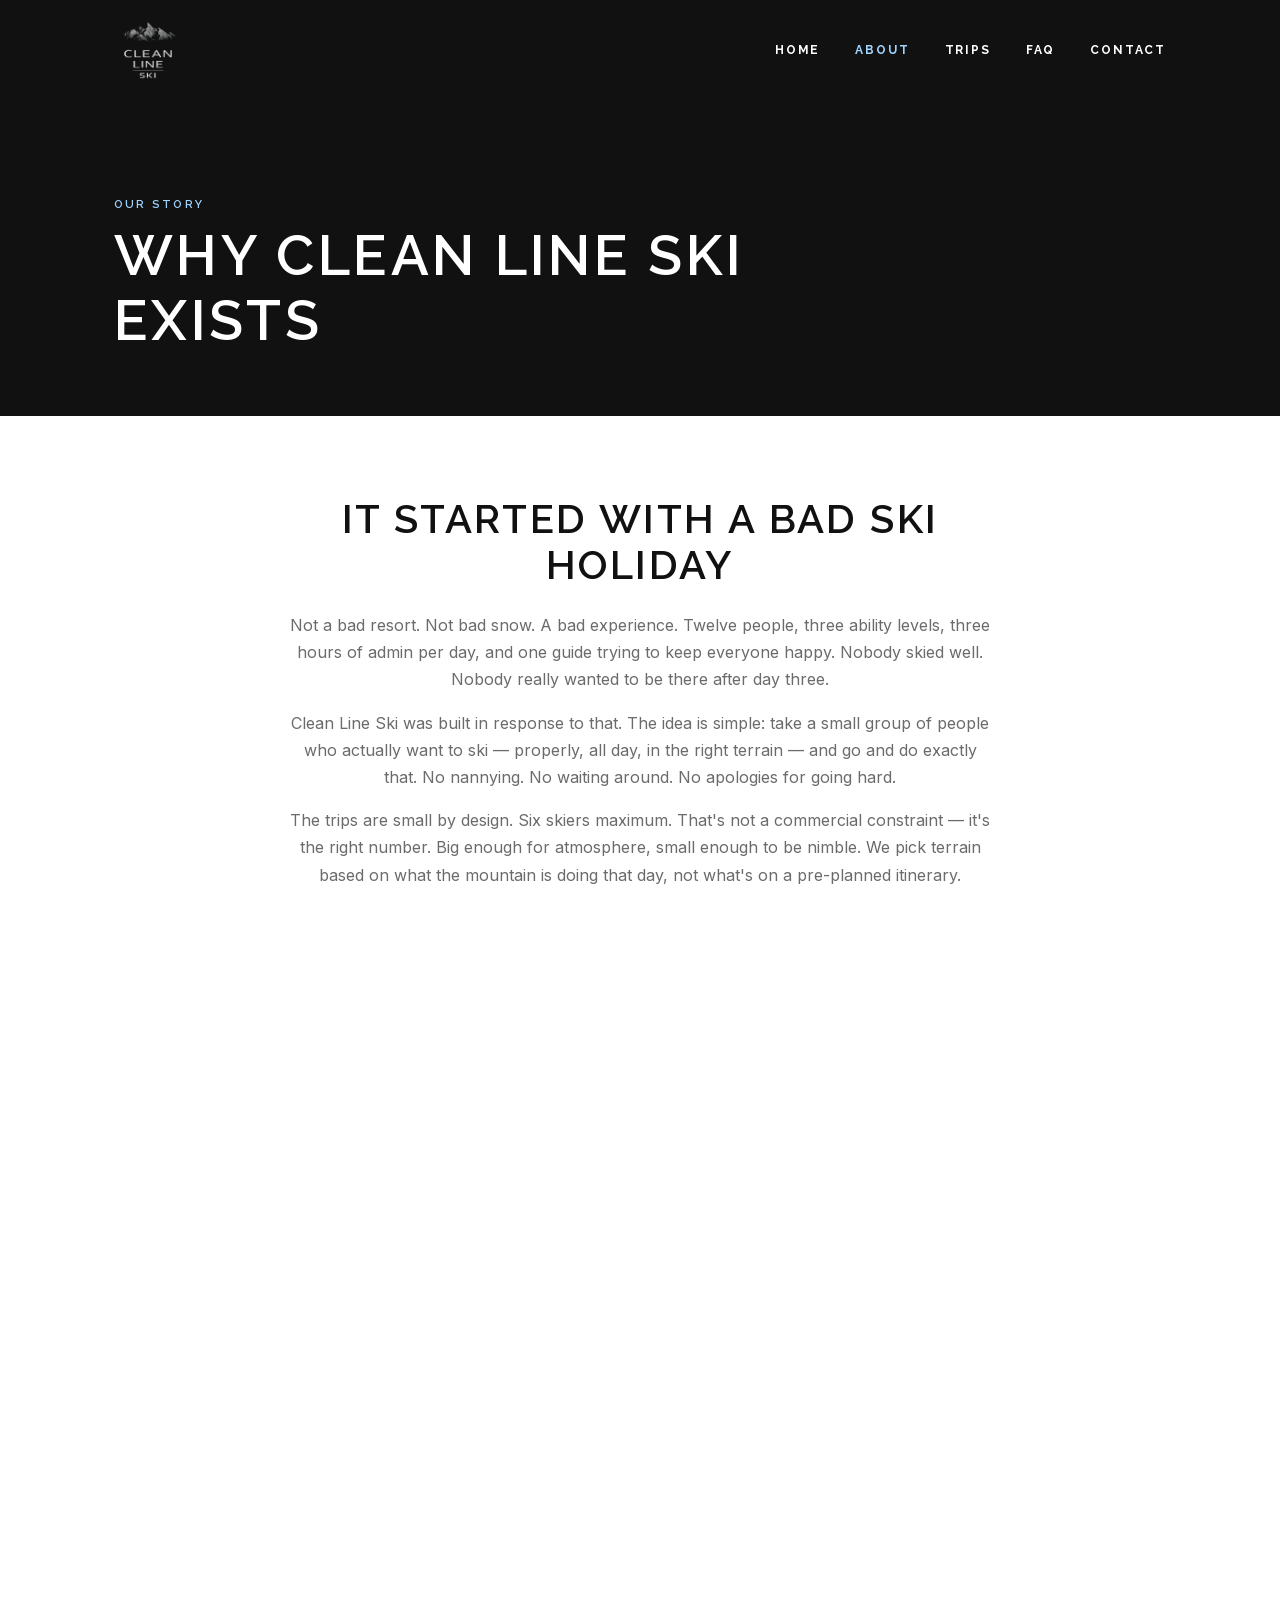
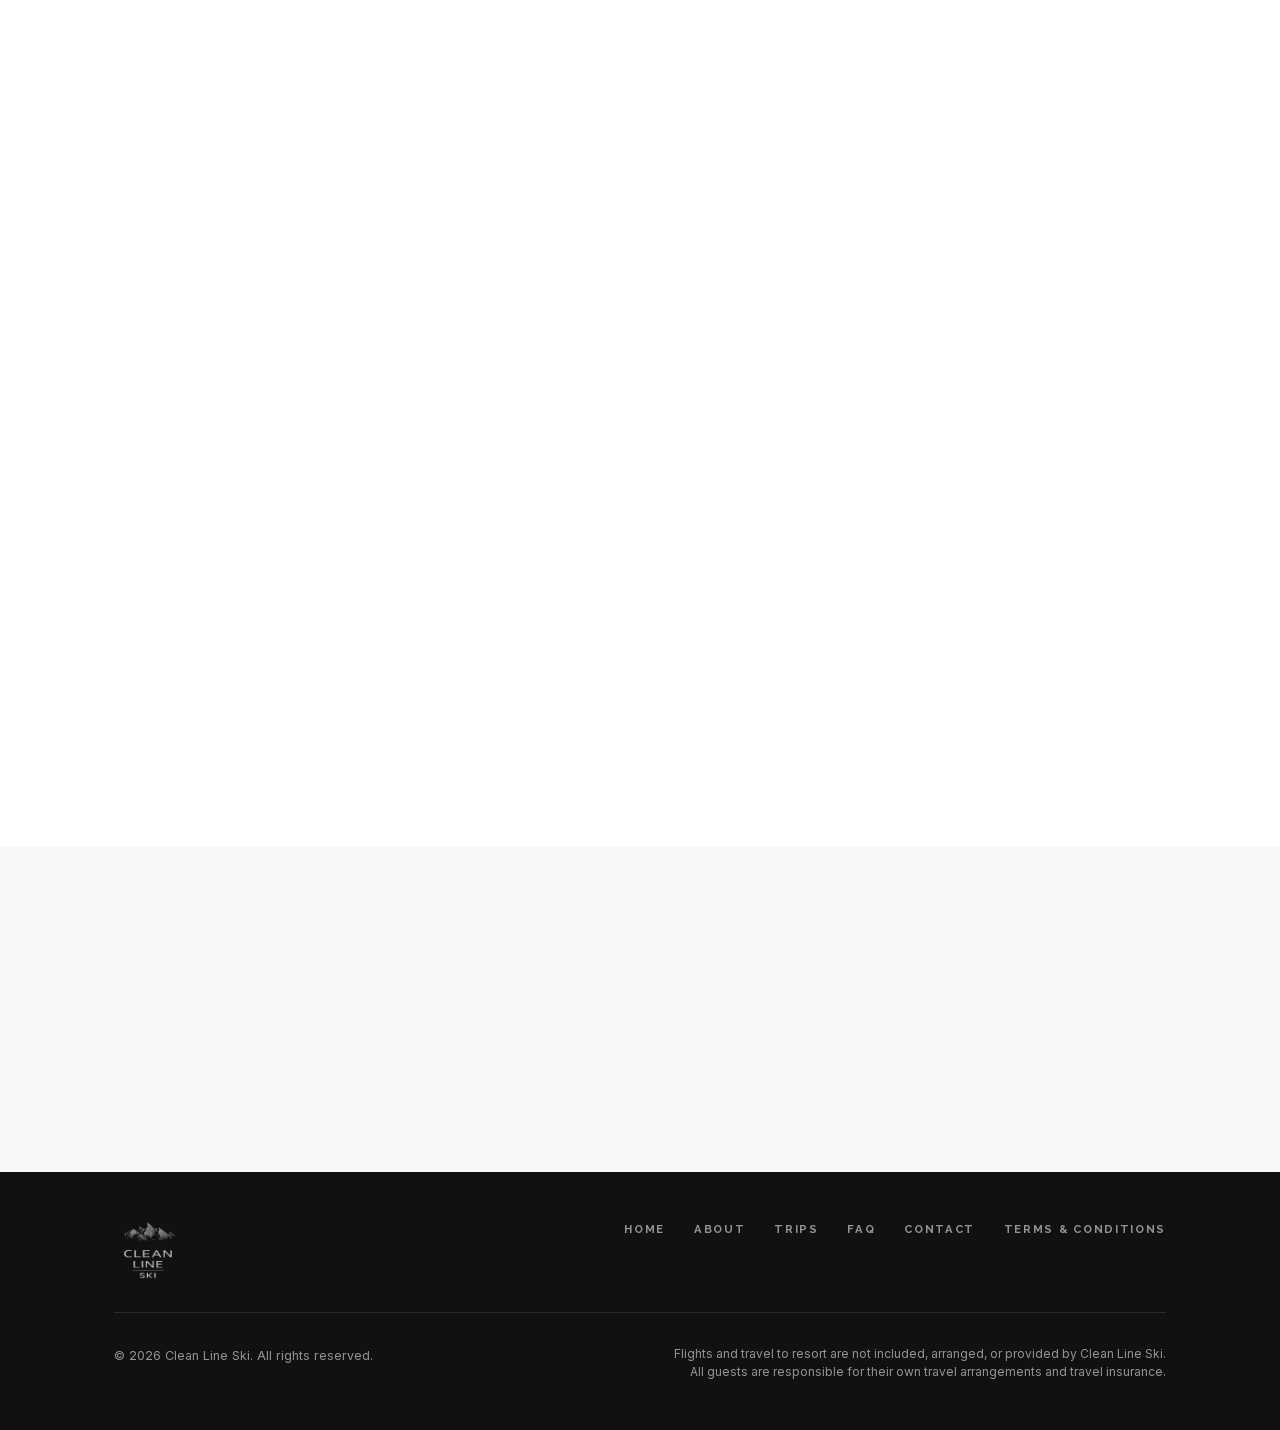
==== about/index.html @ f2117749 "sructural chanes" ====
<!DOCTYPE html>
<html lang="en">
<head>
  <meta charset="UTF-8" />
  <meta name="viewport" content="width=device-width, initial-scale=1.0" />
  <title>About — Clean Line Ski</title>
  <meta name="description" content="Why Clean Line Ski exists — the story, the ethos, and what we stand for. Small groups, serious skiing, no compromise." />
  <link rel="canonical" href="https://cleanlineski.co.uk/about.html" />

  <!-- OG / Twitter -->
  <meta property="og:type" content="website" />
  <meta property="og:title" content="About — Clean Line Ski" />
  <meta property="og:description" content="Why Clean Line Ski exists — the story, the ethos, and what we stand for." />
  <meta property="og:url" content="https://cleanlineski.co.uk/about.html" />
  <meta name="twitter:card" content="summary_large_image" />
  <meta name="twitter:title" content="About — Clean Line Ski" />
  <meta name="twitter:description" content="Small groups, serious skiing, no compromise." />

  <!-- Security -->
  <meta http-equiv="Content-Security-Policy" content="default-src 'self'; style-src 'self'; font-src 'self'; script-src 'self'; img-src 'self' data:; form-action https://formspree.io; connect-src https://formspree.io;" />
  <meta name="referrer" content="strict-origin-when-cross-origin" />

  <!-- Fonts -->
  <link rel="stylesheet" href="../css/fonts.css" />

  <link rel="icon" type="image/svg+xml" href="../favicon.svg" />
  <link rel="stylesheet" href="../css/style.css" />

  <!-- JSON-LD -->
  <script type="application/ld+json">
  {
    "@context": "https://schema.org",
    "@type": "AboutPage",
    "name": "About Clean Line Ski",
    "url": "https://cleanlineski.co.uk/about.html",
    "description": "The story and values behind Clean Line Ski — premium small-group ski trips."
  }
  </script>
</head>
<body>

  <a href="#main" class="skip-link">Skip to content</a>

  <!-- NAV -->
  <header class="site-header scrolled" role="banner">
    <div class="nav-inner">
      <a href="../" class="nav-logo" aria-label="Clean Line Ski home">
        <img src="../images/footer_logo.webp" alt="Clean Line Ski" class="logo-light" />
        <img src="../images/logo.webp" alt="Clean Line Ski" class="logo-dark" />
      </a>
      <nav class="nav-links" aria-label="Main navigation">
        <a href="../">Home</a>
        <a href="../about" class="active">About</a>
        <a href="../trips">Trips</a>
        <a href="../faq">FAQ</a>
        <a href="../contact">Contact</a>
      </nav>
      <button class="nav-toggle" aria-label="Open menu" aria-expanded="false" aria-controls="mobile-nav">
        <span></span><span></span><span></span>
      </button>
    </div>
  </header>

  <!-- MOBILE NAV -->
  <nav id="mobile-nav" class="nav-mobile" aria-label="Mobile navigation">
    <a href="../">Home</a>
    <a href="../about">About</a>
    <a href="../trips">Trips</a>
    <a href="../faq">FAQ</a>
    <a href="../contact">Contact</a>
  </nav>

  <main id="main">

    <!-- HERO -->
    <section class="hero hero--text-only" aria-label="Page header" style="padding-top: 5rem;">
      <div class="hero__content">
        <span class="label">Our Story</span>
        <h1>Why Clean Line Ski Exists</h1>
      </div>
    </section>

    <!-- THE STORY -->
    <section class="section">
      <div class="container">
        <div class="story-block fade-in">
          <h2>It Started With a Bad Ski Holiday</h2>
          <p>Not a bad resort. Not bad snow. A bad experience. Twelve people, three ability levels, three hours of admin per day, and one guide trying to keep everyone happy. Nobody skied well. Nobody really wanted to be there after day three.</p>
          <p>Clean Line Ski was built in response to that. The idea is simple: take a small group of people who actually want to ski — properly, all day, in the right terrain — and go and do exactly that. No nannying. No waiting around. No apologies for going hard.</p>
          <p>The trips are small by design. Six skiers maximum. That's not a commercial constraint — it's the right number. Big enough for atmosphere, small enough to be nimble. We pick terrain based on what the mountain is doing that day, not what's on a pre-planned itinerary.</p>
        </div>
      </div>
    </section>

    <!-- PERSONAL PRESENCE -->
    <section class="section" style="background: var(--surface);">
      <div class="container">
        <div class="presence fade-in">
          <div class="presence__img">
            <img src="../images/hero_image.webp" alt="Skiing in the Alps" loading="lazy" />
          </div>
          <div class="presence__text">
            <span class="label">Personal Presence</span>
            <h2>I'm On Every Trip</h2>
            <p>This isn't an operation where you buy a product and get handed off to someone else. I plan the trips, I book the accommodation, and I'm on the hill every single day with the group.</p>
            <p>If the snow conditions change overnight, we look at the options and come up with a sensible plan for the day — whether that means heading higher for better snow or staying lower if the weather or visibility is better there. If a skier is struggling, we'll manage fatigue — sometimes that simply means taking an extra stop to rest and refuel.</p>
            <p>The personal element isn't a marketing point — it's the whole model. You're not booking a package. You're joining a trip I'd want to do myself.</p>
            <p class="compliance-note">Clean Line Ski trips are organised group ski trips, not guided ski services, and all participants are responsible for their own skiing decisions on the mountain.</p>
          </div>
        </div>
      </div>
    </section>

    <!-- VALUES -->
    <section class="section">
      <div class="container">
        <div class="fade-in">
          <span class="label">What We Stand For</span>
          <h2>Our Values</h2>
        </div>
        <div class="values-list fade-in">
          <div class="values-list__item">
            <span class="values-list__label">Small Groups Only</span>
            <p class="values-list__desc">Six skiers maximum. No exceptions. The quality of skiing — the terrain choices, the pace, the experience — depends on keeping numbers tight. We don't compromise on this.</p>
          </div>
          <div class="values-list__item">
            <span class="values-list__label">Early Starts</span>
            <p class="values-list__desc">The best snow doesn't last. We're on first lifts, full stop. This isn't the trip for leisurely mornings and long lunches. The mountain rewards those who show up early — we show up early.</p>
          </div>
          <div class="values-list__item">
            <span class="values-list__label">Terrain Integrity</span>
            <p class="values-list__desc">We go where the skiing is good, not where it's easy to manage. That means reading the mountain properly — looking at aspect, elevation, recent snowfall — and making decisions that serve the skiing.</p>
          </div>
          <div class="values-list__item">
            <span class="values-list__label">Honest Matching</span>
            <p class="values-list__desc">We're upfront about ability requirements for each trip. We'd rather turn someone away at the enquiry stage than have them struggle on the hill. It's better for them, better for the group.</p>
          </div>
          <div class="values-list__item">
            <span class="values-list__label">No Bloat</span>
            <p class="values-list__desc">We don't include stuff to look good on a brochure. The price covers what it covers. We're transparent about what's included and what isn't — and we don't invent activities to pad the week out.</p>
          </div>
        </div>
      </div>
    </section>

    <!-- CTA -->
    <section class="cta-section">
      <div class="container fade-in">
        <span class="label">Join Us</span>
        <h2>Interested in Joining a Trip?</h2>
        <p>Tell us a bit about yourself and your skiing — we'll let you know whether we're a good fit.</p>
        <a href="../contact" class="btn btn--primary">Make an Enquiry</a>
      </div>
    </section>

  </main>

  <!-- FOOTER -->
  <footer class="site-footer" role="contentinfo">
    <div class="footer-inner">
      <div class="footer-top">
        <a href="../" class="footer-logo" aria-label="Clean Line Ski home">
          <img src="../images/footer_logo.webp" alt="Clean Line Ski" />
        </a>
        <nav class="footer-links" aria-label="Footer navigation">
          <a href="../">Home</a>
          <a href="../about">About</a>
          <a href="../trips">Trips</a>
          <a href="../faq">FAQ</a>
          <a href="../contact">Contact</a>
          <a href="../terms">Terms &amp; Conditions</a>
        </nav>
      </div>
      <div class="footer-bottom">
        <p class="footer-copyright">&copy; 2026 Clean Line Ski. All rights reserved.</p>
        <p class="footer-compliance">Flights and travel to resort are not included, arranged, or provided by Clean Line Ski. All guests are responsible for their own travel arrangements and travel insurance.</p>
      </div>
    </div>
  </footer>

  <script src="../js/main.js"></script>
</body>
</html>
---- css/fonts.css ----
/* Self-hosted fonts — eliminates Google Fonts render-blocking requests */

/* Inter — latin-ext */
@font-face {
  font-family: 'Inter';
  font-style: normal;
  font-weight: 300 500;
  font-display: swap;
  src: url('../fonts/inter-latin-ext.woff2') format('woff2');
  unicode-range: U+0100-02BA, U+02BD-02C5, U+02C7-02CC, U+02CE-02D7, U+02DD-02FF, U+0304, U+0308, U+0329, U+1D00-1DBF, U+1E00-1E9F, U+1EF2-1EFF, U+2020, U+20A0-20AB, U+20AD-20C0, U+2113, U+2C60-2C7F, U+A720-A7FF;
}
/* Inter — latin */
@font-face {
  font-family: 'Inter';
  font-style: normal;
  font-weight: 300 500;
  font-display: swap;
  src: url('../fonts/inter-latin.woff2') format('woff2');
  unicode-range: U+0000-00FF, U+0131, U+0152-0153, U+02BB-02BC, U+02C6, U+02DA, U+02DC, U+0304, U+0308, U+0329, U+2000-206F, U+20AC, U+2122, U+2191, U+2193, U+2212, U+2215, U+FEFF, U+FFFD;
}

/* Raleway — latin-ext */
@font-face {
  font-family: 'Raleway';
  font-style: normal;
  font-weight: 500 700;
  font-display: swap;
  src: url('../fonts/raleway-latin-ext.woff2') format('woff2');
  unicode-range: U+0100-02BA, U+02BD-02C5, U+02C7-02CC, U+02CE-02D7, U+02DD-02FF, U+0304, U+0308, U+0329, U+1D00-1DBF, U+1E00-1E9F, U+1EF2-1EFF, U+2020, U+20A0-20AB, U+20AD-20C0, U+2113, U+2C60-2C7F, U+A720-A7FF;
}
/* Raleway — latin */
@font-face {
  font-family: 'Raleway';
  font-style: normal;
  font-weight: 500 700;
  font-display: swap;
  src: url('../fonts/raleway-latin.woff2') format('woff2');
  unicode-range: U+0000-00FF, U+0131, U+0152-0153, U+02BB-02BC, U+02C6, U+02DA, U+02DC, U+0304, U+0308, U+0329, U+2000-206F, U+20AC, U+2122, U+2191, U+2193, U+2212, U+2215, U+FEFF, U+FFFD;
}
---- css/style.css ----
/* ============================================================
   CLEAN LINE SKI — style.css
   ============================================================ */

/* --- Reset & base ------------------------------------------ */
*, *::before, *::after { box-sizing: border-box; margin: 0; padding: 0; }

html { scroll-behavior: smooth; }

body {
  font-family: 'Inter', sans-serif;
  font-weight: 400;
  font-size: 16px;
  line-height: 1.7;
  color: var(--ink);
  background: var(--white);
}

img { display: block; max-width: 100%; height: auto; }
a { color: inherit; text-decoration: none; }
ul { list-style: none; }
button { cursor: pointer; font-family: inherit; }

/* --- Design tokens ----------------------------------------- */
:root {
  --ink:        #111111;
  --blue:       #1666A8;
  --blue-dark:  #0D4F85;
  --blue-light: #9fd4ff;
  --blue-soft:  #E8F3FB;
  --white:      #FFFFFF;
  --surface:    #F8F8F8;
  --mid:        #6B6B6B;
  --border:     #E0E0DC;
  --max-w:      1100px;
}

/* --- Typography -------------------------------------------- */
h1, h2, h3, h4, h5 {
  font-family: 'Raleway', sans-serif;
  font-weight: 600;
  text-transform: uppercase;
  letter-spacing: 0.06em;
  line-height: 1.15;
}

h1 { font-size: clamp(2rem, 5vw, 3.5rem); }
h2 { font-size: clamp(1.5rem, 3.5vw, 2.5rem); }
h3 { font-size: clamp(1.1rem, 2vw, 1.5rem); }
h4 { font-size: 1rem; letter-spacing: 0.1em; }

p { margin-bottom: 1rem; }
p:last-child { margin-bottom: 0; }

.subHeading {
color: #FFFFFF;
}

.label {
  font-family: 'Raleway', sans-serif;
  font-weight: 600;
  font-size: 0.7rem;
  letter-spacing: 0.2em;
  text-transform: uppercase;
  color: var(--blue);
  display: block;
  margin-bottom: 0.6rem;
}

/* --- Layout helpers ---------------------------------------- */
.container {
  max-width: var(--max-w);
  margin-inline: auto;
  padding-inline: 1.5rem;
}

.section { padding-block: 5rem; }
.section--sm { padding-block: 3rem; }

.text-center { text-align: center; }
.text-mid { color: var(--mid); }

/* --- Buttons ----------------------------------------------- */
.btn {
  display: inline-block;
  padding: 0.75rem 2rem;
  font-family: 'Raleway', sans-serif;
  font-weight: 700;
  font-size: 0.8rem;
  letter-spacing: 0.12em;
  text-transform: uppercase;
  border-radius: 2px;
  transition: background 0.2s, color 0.2s, border-color 0.2s;
}

.btn--primary {
  background: var(--blue);
  color: var(--white);
  border: 2px solid var(--blue);
}
.btn--primary:hover {
  background: var(--blue-dark);
  border-color: var(--blue-dark);
}

.btn--outline {
  background: transparent;
  color: var(--blue);
  border: 2px solid var(--blue);
}
.btn--outline:hover {
  background: var(--blue);
  color: var(--white);
}

.btn--outline-white {
  background: transparent;
  color: var(--white);
  border: 2px solid var(--white);
}
.btn--outline-white:hover {
  background: var(--white);
  color: var(--ink);
}

/* --- Skip link --------------------------------------------- */
.skip-link {
  position: absolute;
  top: -100%;
  left: 1rem;
  background: var(--blue);
  color: var(--white);
  padding: 0.5rem 1rem;
  z-index: 1000;
  font-size: 0.875rem;
}
.skip-link:focus { top: 0.5rem; }

/* ============================================================
   NAV
   ============================================================ */
.site-header {
  position: fixed;
  top: 0; left: 0; right: 0;
  z-index: 900;
  padding: 1.25rem 0;
  transition: background 0.3s, box-shadow 0.3s, padding 0.3s;
}

.site-header.scrolled {
  background: var(--white);
  box-shadow: 0 1px 6px rgba(0,0,0,0.08);
  padding: 0.9rem 0;
}

.nav-inner {
  max-width: var(--max-w);
  margin-inline: auto;
  padding-inline: 1.5rem;
  display: flex;
  align-items: center;
  justify-content: space-between;
}

.nav-logo img { height: 60px; width: auto; }

/* Logo swap: light logo on dark hero, dark logo on white scrolled nav */
.nav-logo .logo-light { display: block; }
.nav-logo .logo-dark  { display: none; }
.site-header.scrolled .nav-logo .logo-light { display: none; }
.site-header.scrolled .nav-logo .logo-dark  { display: block; }

.nav-links {
  display: flex;
  gap: 2.2rem;
  align-items: center;
}

.nav-links a {
  font-family: 'Raleway', sans-serif;
  font-weight: 700;
  font-size: 0.75rem;
  letter-spacing: 0.15em;
  text-transform: uppercase;
  color: var(--white);
  transition: color 0.2s;
}

.site-header.scrolled .nav-links a { color: var(--ink); }
.nav-links a:hover, .site-header.scrolled .nav-links a:hover { color: var(--blue); }
.nav-links a.active { color: var(--blue); }

/* On transparent nav (dark hero behind) — use light blue for hover/active */
.site-header:not(.scrolled) .nav-links a:hover,
.site-header:not(.scrolled) .nav-links a.active { color: var(--blue-light); }

/* Hamburger */
.nav-toggle {
  display: none;
  flex-direction: column;
  gap: 5px;
  background: none;
  border: none;
  padding: 4px;
  cursor: pointer;
}
.nav-toggle span {
  display: block;
  width: 24px;
  height: 2px;
  background: var(--white);
  transition: background 0.3s, transform 0.3s, opacity 0.3s;
  border-radius: 2px;
}
.site-header.scrolled .nav-toggle span { background: var(--ink); }

.nav-toggle.open span:nth-child(1) { transform: translateY(7px) rotate(45deg); }
.nav-toggle.open span:nth-child(2) { opacity: 0; }
.nav-toggle.open span:nth-child(3) { transform: translateY(-7px) rotate(-45deg); }

/* Mobile nav */
.nav-mobile {
  display: none;
  position: fixed;
  inset: 0;
  background: var(--ink);
  z-index: 800;
  flex-direction: column;
  align-items: center;
  justify-content: center;
  gap: 2.5rem;
}
.nav-mobile.open { display: flex; }
.nav-mobile a {
  font-family: 'Raleway', sans-serif;
  font-weight: 700;
  font-size: 1.6rem;
  letter-spacing: 0.1em;
  text-transform: uppercase;
  color: var(--white);
  transition: color 0.2s;
}
.nav-mobile a:hover { color: var(--blue-light); }

/* ============================================================
   HERO
   ============================================================ */
.hero {
  position: relative;
  min-height: 100svh;
  display: flex;
  align-items: center;
  overflow: hidden;
}

.hero--text-only {
  min-height: 26rem;
  background: var(--ink);
  display: flex;
  align-items: flex-end;
  padding-bottom: 4rem;
}

.hero__bg {
  position: absolute;
  inset: 0;
  background-image: url('../images/hero_image.webp');
  background-size: cover;
  background-position: center;
  z-index: 0;
}
@media (max-width: 768px) {
  .hero__bg { background-image: url('../images/hero_mobile.webp'); }
}
.hero__bg::after {
  content: '';
  position: absolute;
  inset: 0;
  background: linear-gradient(to bottom, rgba(0,0,0,0.45) 0%, rgba(0,0,0,0.55) 100%);
}

.hero__content {
  position: relative;
  z-index: 1;
  max-width: var(--max-w);
  margin-inline: auto;
  padding-inline: 1.5rem;
  width: 100%;
}

.hero--text-only .hero__content { max-width: var(--max-w); }

.hero h1 { color: var(--white); max-width: 820px; }
.hero p { color: rgba(255,255,255,0.85); max-width: 560px; margin-top: 1.2rem; font-size: 1.1rem; }
.hero__tagline { white-space: nowrap; max-width: none; }
.hero .hero-cta { margin-top: 2rem; display: flex; gap: 1rem; flex-wrap: wrap; }

/* Labels on dark hero backgrounds use light blue */
.hero .label { color: var(--blue-light); }

/* ============================================================
   HOME — SECTIONS
   ============================================================ */

/* Why CLS */
.why-cls {
  display: grid;
  grid-template-columns: 1fr 1fr;
  gap: 4rem;
  align-items: center;
}
.why-cls__img { border-radius: 2px; overflow: hidden; }
.why-cls__img img { width: 100%; height: 420px; object-fit: cover; }
.why-cls__text { order: -1; }
.why-cls__text h2 { margin-bottom: 1.2rem; }
.why-cls__text p { color: var(--mid); }
.why-cls__text .btn { margin-top: 1.5rem; }

/* Trip cards */
.trip-cards {
  display: grid;
  grid-template-columns: repeat(3, 1fr);
  gap: 1.5rem;
  margin-top: 2.5rem;
}

.trip-card {
  background: var(--surface);
  border: 1px solid var(--border);
  border-radius: 2px;
  padding: 2rem;
  transition: box-shadow 0.2s, transform 0.2s;
}
.trip-card:hover { box-shadow: 0 6px 24px rgba(0,0,0,0.08); transform: translateY(-2px); }
.trip-card__resort { font-family: 'Raleway', sans-serif; font-weight: 700; font-size: 1.15rem; text-transform: uppercase; letter-spacing: 0.08em; margin-bottom: 0.3rem; }
.trip-card__dates { font-size: 0.85rem; color: var(--mid); margin-bottom: 0.75rem; }
.trip-card__detail { font-size: 0.85rem; color: var(--mid); margin-bottom: 0.3rem; }
.trip-card__price { font-family: 'Raleway', sans-serif; font-weight: 700; font-size: 1.3rem; color: var(--blue); margin-top: 1rem; margin-bottom: 1.2rem; }
.trip-card .btn { width: 100%; text-align: center; }

/* Section header */
.section-header { margin-bottom: 3rem; }
.section-header h2 { margin-bottom: 0.6rem; }
.section-header p { color: var(--mid); max-width: 560px; }

/* Manifesto */
.manifesto {
  background: var(--ink);
  padding-block: 5rem;
}
.manifesto__inner {
  max-width: 800px;
  margin-inline: auto;
  padding-inline: 1.5rem;
  text-align: center;
}
.manifesto__quote {
  font-family: 'Raleway', sans-serif;
  font-weight: 700;
  font-size: clamp(1.4rem, 3vw, 2.1rem);
  letter-spacing: 0.04em;
  text-transform: uppercase;
  color: var(--white);
  line-height: 1.3;
}
.manifesto__attr { color: rgba(255,255,255,0.45); font-size: 0.8rem; letter-spacing: 0.15em; text-transform: uppercase; margin-top: 1.5rem; }

/* Who it's for */
.who-list {
  max-width: 680px;
  display: flex;
  flex-direction: column;
  gap: 0.8rem;
  margin-top: 1.8rem;
  margin-bottom: 2rem;
}
.who-list li {
  display: flex;
  align-items: flex-start;
  gap: 0.8rem;
  font-size: 1rem;
  color: var(--mid);
}
.who-list li::before {
  content: '→';
  color: var(--blue);
  font-weight: 700;
  flex-shrink: 0;
  margin-top: 0.1rem;
}

/* ============================================================
   ABOUT
   ============================================================ */
.story-block {
  max-width: 700px;
  margin-inline: auto;
  text-align: center;
  color: var(--mid);
}
.story-block h2 { margin-bottom: 1.5rem; color: var(--ink); }

.presence {
  display: grid;
  grid-template-columns: 1fr 1fr;
  gap: 4rem;
  align-items: center;
}
.presence__img { border-radius: 2px; overflow: hidden; }
.presence__img img { width: 100%; height: 400px; object-fit: cover; }
.presence__text h2 { margin-bottom: 1rem; }
.presence__text p { color: var(--mid); }

/* Values */
.values-list {
  margin-top: 2.5rem;
  border-top: 1px solid var(--border);
}
.values-list__item {
  display: grid;
  grid-template-columns: 220px 1fr;
  gap: 2rem;
  padding: 1.6rem 0;
  border-bottom: 1px solid var(--border);
  align-items: start;
}
.values-list__label {
  font-family: 'Raleway', sans-serif;
  font-weight: 700;
  font-size: 0.85rem;
  letter-spacing: 0.12em;
  text-transform: uppercase;
  color: var(--blue);
  padding-top: 0.1rem;
}
.values-list__desc { color: var(--mid); }

/* CTA section */
.cta-section {
  background: var(--surface);
  text-align: center;
  padding-block: 4rem;
}
.cta-section h2 { margin-bottom: 0.8rem; }
.cta-section p { color: var(--mid); margin-bottom: 2rem; }

/* ============================================================
   TRIPS
   ============================================================ */
.trip-block {
  background: var(--white);
  border: 1px solid var(--border);
  border-radius: 2px;
  overflow: hidden;
  margin-bottom: 2rem;
}
.trip-block + .trip-block { margin-top: 0; }

.trip-block__header {
  background: var(--ink);
  color: var(--white);
  padding: 1.8rem 2rem;
  display: flex;
  justify-content: space-between;
  align-items: flex-start;
  flex-wrap: wrap;
  gap: 0.5rem;
}
.trip-block__title { font-family: 'Raleway', sans-serif; font-weight: 700; font-size: 1.6rem; text-transform: uppercase; letter-spacing: 0.08em; }
.trip-block__dates { font-size: 0.85rem; color: rgba(255,255,255,0.6); text-transform: uppercase; letter-spacing: 0.1em; margin-top: 0.2rem; }
.trip-block__price { font-family: 'Raleway', sans-serif; font-weight: 700; font-size: 1.8rem; color: var(--white); text-align: right; }
.trip-block__price-label { font-size: 0.7rem; letter-spacing: 0.12em; text-transform: uppercase; color: rgba(255,255,255,0.5); display: block; text-align: right; }

.trip-block__body { padding: 2rem; }

.trip-meta {
  display: flex;
  flex-wrap: wrap;
  gap: 0.6rem 2rem;
  margin-bottom: 1.5rem;
  padding-bottom: 1.5rem;
  border-bottom: 1px solid var(--border);
}
.trip-meta__item { font-size: 0.85rem; }
.trip-meta__item strong { font-weight: 600; display: block; text-transform: uppercase; font-size: 0.7rem; letter-spacing: 0.12em; color: var(--mid); }

.trip-block__desc { color: var(--mid); margin-bottom: 1.5rem; }

.trip-availability {
  display: inline-block;
  font-size: 0.75rem;
  font-weight: 600;
  text-transform: uppercase;
  letter-spacing: 0.1em;
  padding: 0.3rem 0.8rem;
  border-radius: 2px;
  margin-bottom: 1.2rem;
}
.trip-availability--open { background: #E6F4EA; color: #2E7D32; }
.trip-availability--limited { background: #FFF3E0; color: #E65100; }

.trip-block__actions { display: flex; gap: 1rem; flex-wrap: wrap; align-items: center; }

/* Compliance block */
.compliance-block {
  background: var(--blue-soft);
  border: 1px solid #C5DFF0;
  border-radius: 2px;
  padding: 1.5rem 2rem;
  margin-top: 3rem;
}
.compliance-block h3 { font-size: 0.8rem; letter-spacing: 0.15em; margin-bottom: 0.6rem; color: var(--ink); }
.compliance-block p { font-size: 0.85rem; color: var(--mid); }

/* ============================================================
   FAQ
   ============================================================ */
.faq-list { max-width: 780px; margin-inline: auto; margin-top: 1rem; }

.faq-item { border-bottom: 1px solid var(--border); }
.faq-item:first-child { border-top: 1px solid var(--border); }

.faq-question {
  width: 100%;
  display: flex;
  justify-content: space-between;
  align-items: center;
  gap: 1rem;
  background: none;
  border: none;
  padding: 1.3rem 0;
  text-align: left;
  font-family: 'Raleway', sans-serif;
  font-weight: 700;
  font-size: 0.95rem;
  letter-spacing: 0.05em;
  text-transform: uppercase;
  color: var(--ink);
  transition: color 0.2s;
}
.faq-question:hover { color: var(--blue); }
.faq-question[aria-expanded="true"] { color: var(--blue); }

.faq-icon {
  flex-shrink: 0;
  width: 20px;
  height: 20px;
  border: 2px solid currentColor;
  border-radius: 50%;
  display: flex;
  align-items: center;
  justify-content: center;
  font-size: 1rem;
  line-height: 1;
  transition: transform 0.3s;
}
.faq-question[aria-expanded="true"] .faq-icon { transform: rotate(45deg); }

.faq-answer {
  display: none;
  padding-bottom: 1.3rem;
  color: var(--mid);
  font-size: 0.95rem;
}
.faq-answer.open { display: block; }
.faq-answer ul {
  list-style: none;
  padding: 0;
  margin: 0.3rem 0 0;
}
.faq-answer ul li {
  padding: 0.25rem 0 0.25rem 1.6rem;
  position: relative;
}
.faq-list--included li::before {
  content: '✓';
  position: absolute;
  left: 0;
  color: #3a9e5f;
  font-weight: 700;
}
.faq-list--excluded li::before {
  content: '✕';
  position: absolute;
  left: 0;
  color: #c0392b;
  font-weight: 700;
}
.faq-answer p + ul { margin-top: 0.3rem; }
.faq-answer ul + p { margin-top: 1.2rem; }

/* ============================================================
   CONTACT
   ============================================================ */
.contact-grid {
  display: grid;
  grid-template-columns: 1fr 1fr;
  gap: 5rem;
  align-items: start;
}

.contact-info h2 { margin-bottom: 1rem; }
.contact-info p { color: var(--mid); }
.contact-info .contact-email { display: block; margin-top: 1.5rem; font-family: 'Raleway', sans-serif; font-weight: 700; font-size: 1rem; color: var(--blue); letter-spacing: 0.05em; }
.contact-info .contact-email:hover { color: var(--blue-dark); text-decoration: underline; }

.form-group { margin-bottom: 1.2rem; }
.form-group label {
  display: block;
  font-family: 'Raleway', sans-serif;
  font-weight: 700;
  font-size: 0.7rem;
  letter-spacing: 0.15em;
  text-transform: uppercase;
  margin-bottom: 0.4rem;
  color: var(--ink);
}
.form-group input,
.form-group select,
.form-group textarea {
  width: 100%;
  padding: 0.75rem 1rem;
  border: 1px solid var(--border);
  border-radius: 2px;
  font-family: 'Inter', sans-serif;
  font-size: 0.9rem;
  color: var(--ink);
  background: var(--white);
  transition: border-color 0.2s;
  -webkit-appearance: none;
  appearance: none;
}
.form-group select {
  background-image: url("data:image/svg+xml,%3Csvg xmlns='http://www.w3.org/2000/svg' width='12' height='8' viewBox='0 0 12 8'%3E%3Cpath d='M1 1l5 5 5-5' stroke='%236B6B6B' stroke-width='1.5' fill='none' stroke-linecap='round'/%3E%3C/svg%3E");
  background-repeat: no-repeat;
  background-position: right 1rem center;
  padding-right: 2.5rem;
  cursor: pointer;
}
.form-group input:focus,
.form-group select:focus,
.form-group textarea:focus {
  outline: none;
  border-color: var(--blue);
  box-shadow: 0 0 0 3px rgba(22,102,168,0.1);
}
.form-group textarea { resize: vertical; min-height: 120px; }
.form-note { font-size: 0.78rem; color: var(--mid); margin-top: 0.3rem; }

.form-submit { margin-top: 0.5rem; }
.form-submit .btn { width: 100%; text-align: center; }

.form-msg {
  display: none;
  margin-top: 1rem;
  padding: 1rem;
  border-radius: 2px;
  font-size: 0.9rem;
  text-align: center;
}
.form-msg.success { background: #E6F4EA; color: #2E7D32; display: block; }
.form-msg.error { background: #FDE8E8; color: #C0392B; display: block; }

.compliance-text { font-size: 0.78rem; color: var(--mid); margin-top: 1rem; line-height: 1.5; }
.compliance-note { font-size: 0.82rem; color: var(--mid); margin-top: 1.2rem; line-height: 1.6; }

/* ============================================================
   TERMS
   ============================================================ */
.terms-body {
  max-width: 780px;
  margin-inline: auto;
}
.terms-section { margin-bottom: 3rem; }
.terms-section h2 { font-size: 1rem; letter-spacing: 0.15em; margin-bottom: 1rem; border-bottom: 2px solid var(--blue); padding-bottom: 0.5rem; display: inline-block; }
.terms-section p, .terms-section li { color: var(--mid); margin-bottom: 0.6rem; font-size: 0.95rem; }
.terms-section ul { margin-left: 1.2rem; list-style: disc; }
.terms-section ul li { margin-bottom: 0.4rem; }

/* ============================================================
   FOOTER
   ============================================================ */
.site-footer {
  background: var(--ink);
  color: rgba(255,255,255,0.55);
  padding-block: 3rem;
}
.footer-inner {
  max-width: var(--max-w);
  margin-inline: auto;
  padding-inline: 1.5rem;
}
.footer-top {
  display: flex;
  justify-content: space-between;
  align-items: flex-start;
  gap: 2rem;
  flex-wrap: wrap;
  margin-bottom: 2rem;
  padding-bottom: 2rem;
  border-bottom: 1px solid rgba(255,255,255,0.1);
}
.footer-logo img { height: 60px; width: auto; opacity: 0.9; }
.footer-links { display: flex; flex-wrap: wrap; gap: 0.5rem 1.8rem; }
.footer-links a {
  font-family: 'Raleway', sans-serif;
  font-weight: 700;
  font-size: 0.7rem;
  letter-spacing: 0.15em;
  text-transform: uppercase;
  color: rgba(255,255,255,0.55);
  transition: color 0.2s;
}
.footer-links a:hover { color: var(--white); }
.footer-bottom {
  display: flex;
  justify-content: space-between;
  align-items: center;
  flex-wrap: wrap;
  gap: 1rem;
}
.footer-copyright { font-size: 0.78rem; }
.footer-compliance { font-size: 0.75rem; max-width: 500px; text-align: right; line-height: 1.5; }

/* ============================================================
   FADE-IN ANIMATION
   ============================================================ */
.fade-in {
  opacity: 0;
  transform: translateY(20px);
  transition: opacity 0.6s ease, transform 0.6s ease;
}
.fade-in.visible {
  opacity: 1;
  transform: translateY(0);
}

/* ============================================================
   RESPONSIVE
   ============================================================ */
@media (max-width: 900px) {
  .why-cls { grid-template-columns: 1fr; gap: 2rem; }
  .why-cls__text { order: 0; }
  .why-cls__img img { height: 300px; }

  .trip-cards { grid-template-columns: 1fr 1fr; }

  .presence { grid-template-columns: 1fr; gap: 2rem; }
  .presence__img img { height: 300px; }

  .values-list__item { grid-template-columns: 1fr; gap: 0.4rem; }

  .contact-grid { grid-template-columns: 1fr; gap: 3rem; }
}

@media (max-width: 768px) {
  .nav-links { display: none; }
  .nav-toggle { display: flex; }

  .section { padding-block: 3.5rem; }

  .trip-cards { grid-template-columns: 1fr; }
  .trip-block__header { flex-direction: column; }
  .trip-block__price { text-align: left; }
  .trip-block__price-label { text-align: left; }

  .footer-top { flex-direction: column; }
  .footer-bottom { flex-direction: column; text-align: center; }
  .footer-compliance { text-align: center; max-width: 100%; }
}

@media (max-width: 480px) {
  h1 { font-size: 1.8rem; }
  h2 { font-size: 1.35rem; }

  .btn { padding: 0.65rem 1.5rem; }

  .hero--text-only { min-height: 20rem; padding-bottom: 2.5rem; }

  .manifesto__quote { font-size: 1.2rem; }
}
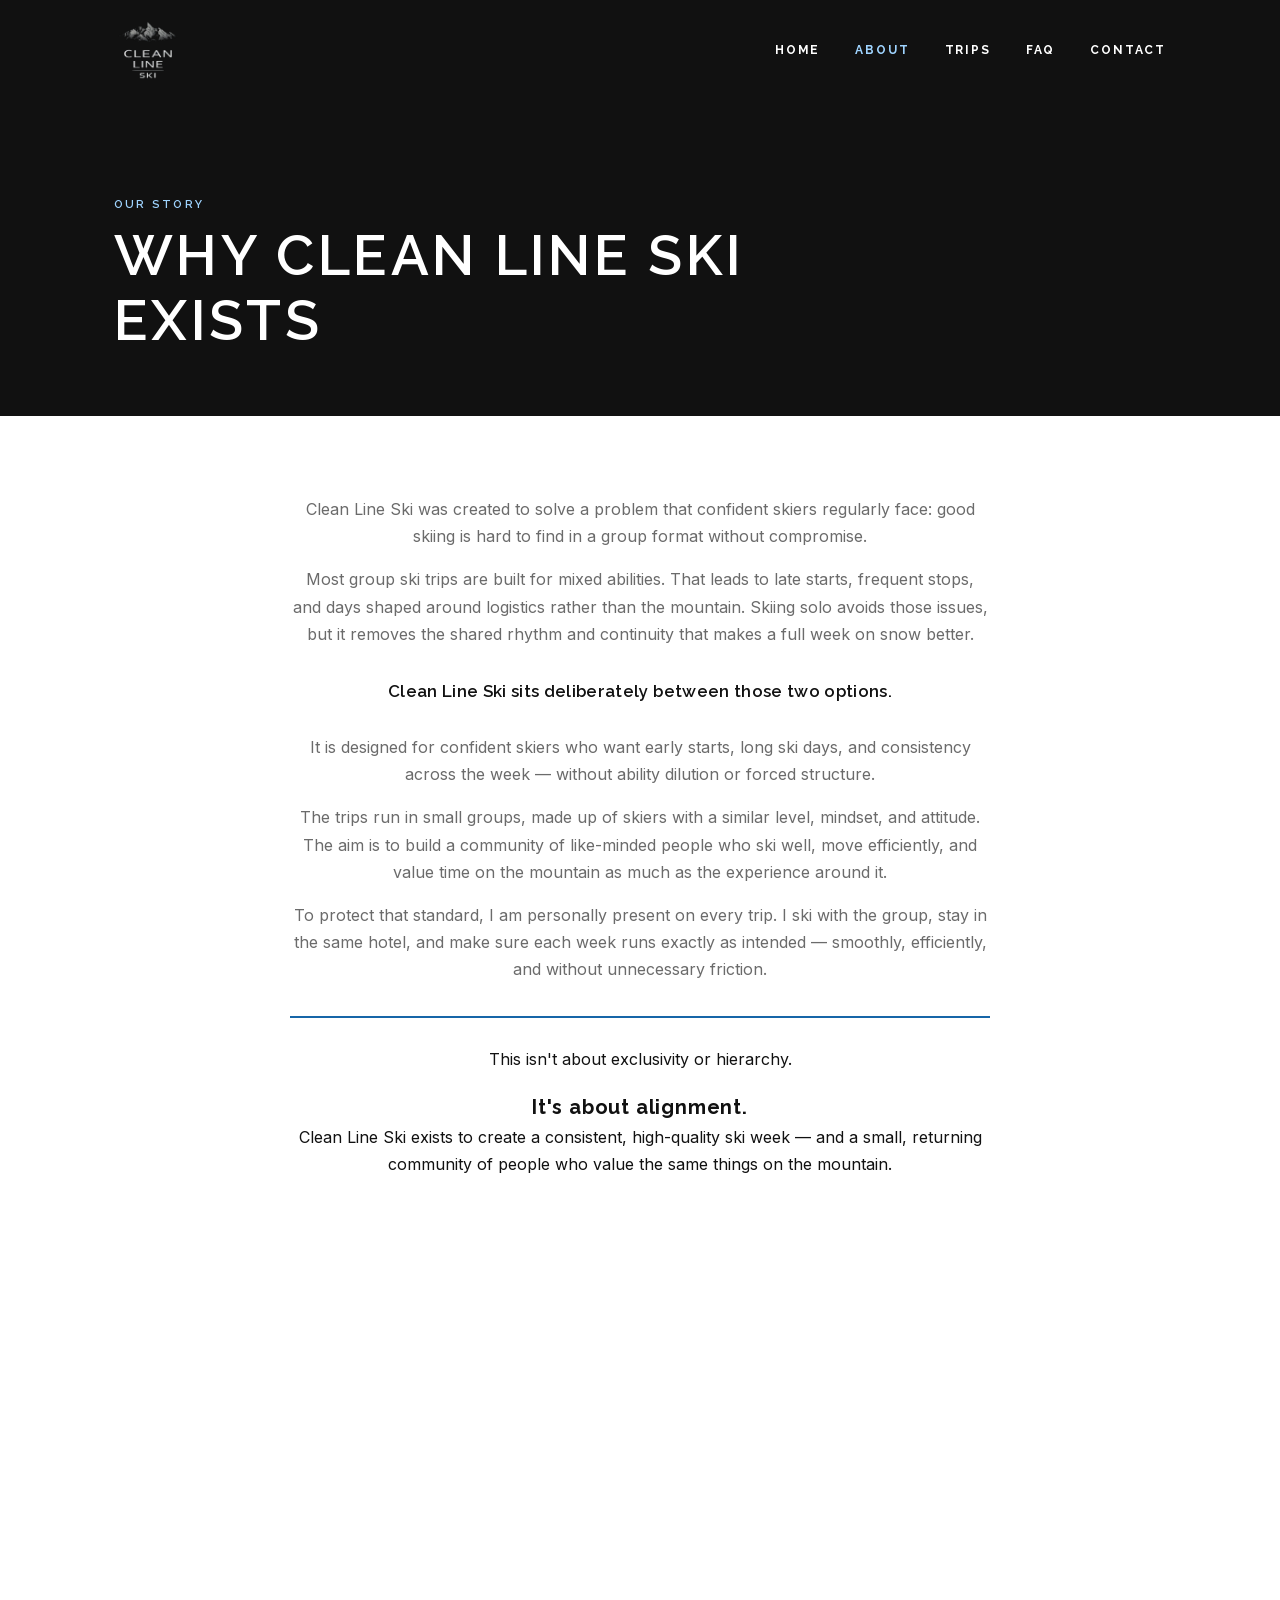
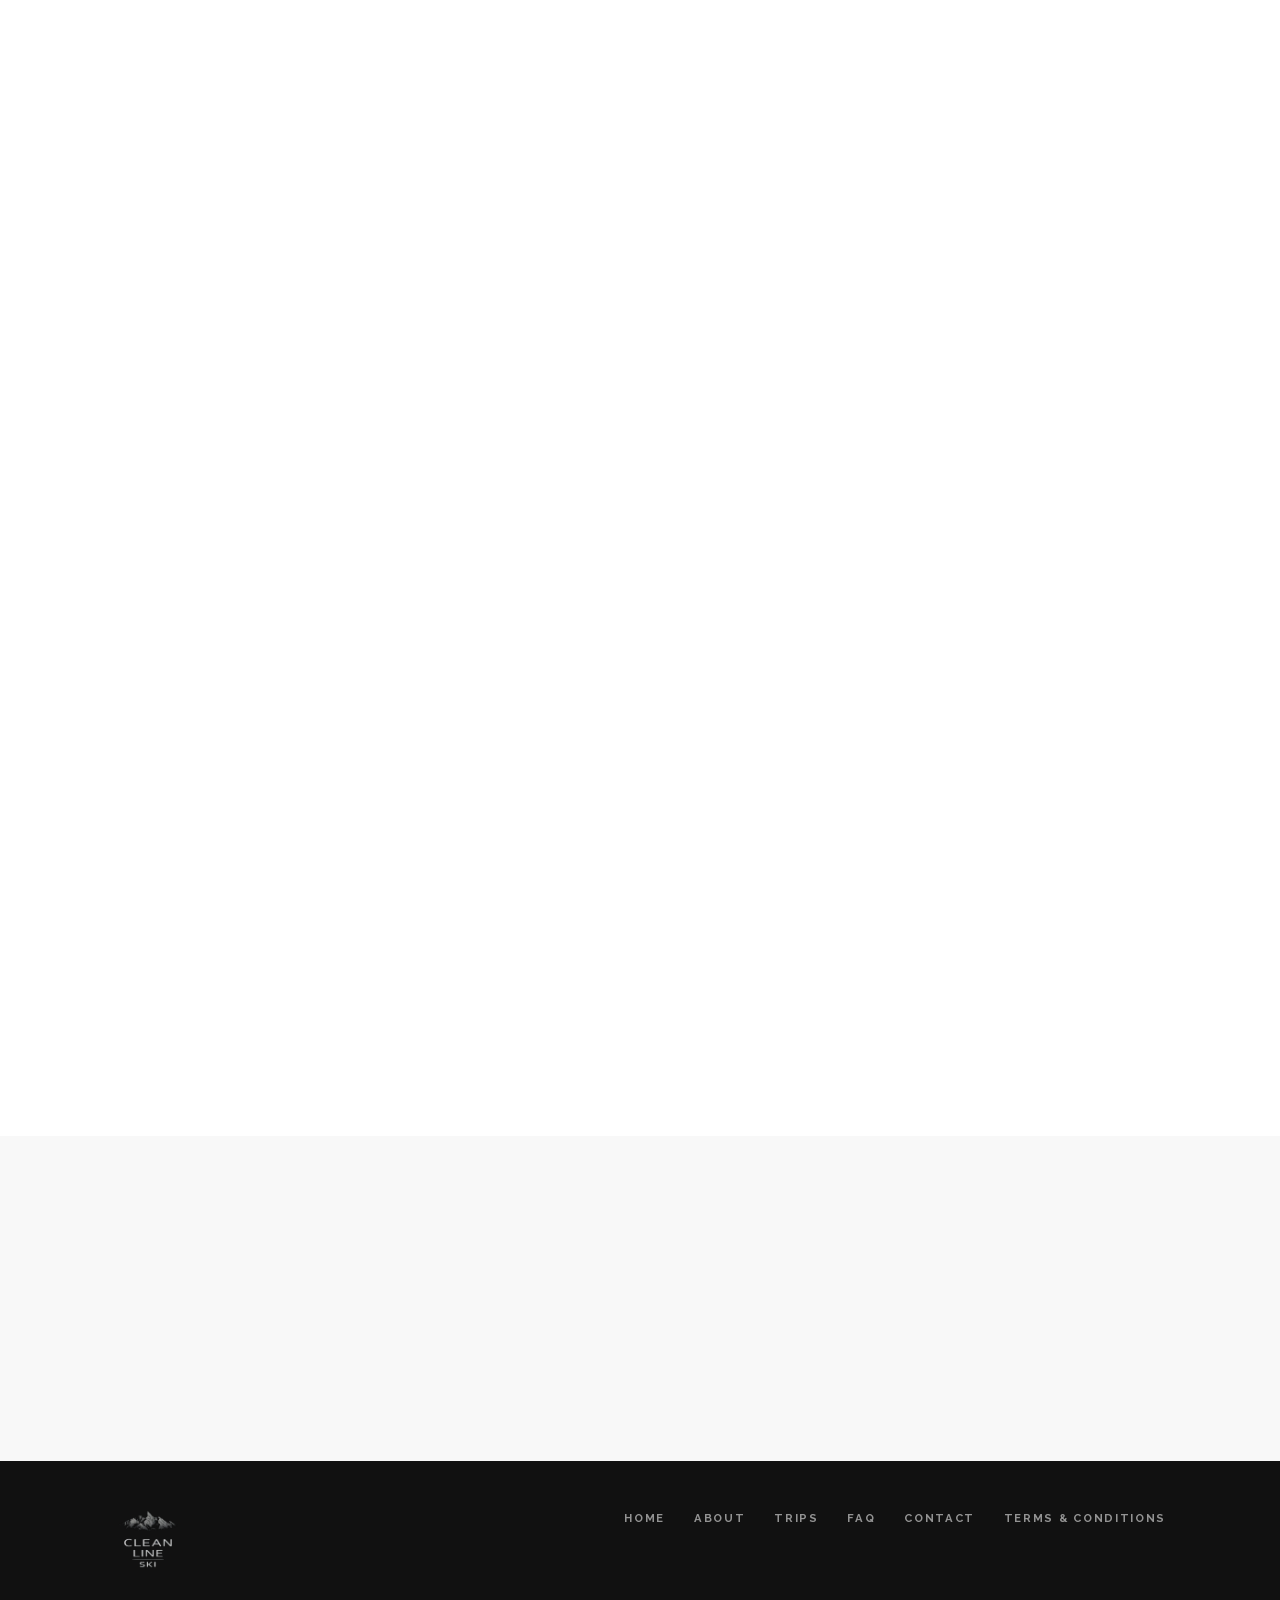
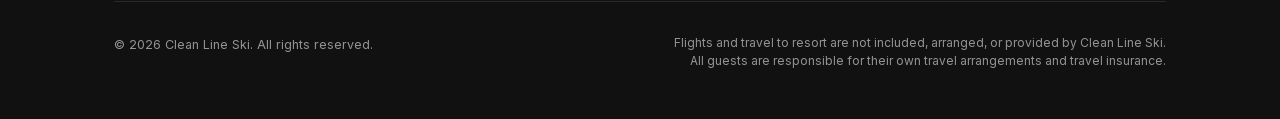
==== commit b1eac14d: "updated content 130326" ====
--- a/about/index.html
+++ b/about/index.html
@@ -84,10 +84,17 @@
     <section class="section">
       <div class="container">
         <div class="story-block fade-in">
-          <h2>It Started With a Bad Ski Holiday</h2>
-          <p>Not a bad resort. Not bad snow. A bad experience. Twelve people, three ability levels, three hours of admin per day, and one guide trying to keep everyone happy. Nobody skied well. Nobody really wanted to be there after day three.</p>
-          <p>Clean Line Ski was built in response to that. The idea is simple: take a small group of people who actually want to ski — properly, all day, in the right terrain — and go and do exactly that. No nannying. No waiting around. No apologies for going hard.</p>
-          <p>The trips are small by design. Six skiers maximum. That's not a commercial constraint — it's the right number. Big enough for atmosphere, small enough to be nimble. We pick terrain based on what the mountain is doing that day, not what's on a pre-planned itinerary.</p>
+          <p>Clean Line Ski was created to solve a problem that confident skiers regularly face: good skiing is hard to find in a group format without compromise.</p>
+          <p>Most group ski trips are built for mixed abilities. That leads to late starts, frequent stops, and days shaped around logistics rather than the mountain. Skiing solo avoids those issues, but it removes the shared rhythm and continuity that makes a full week on snow better.</p>
+          <p class="story-statement">Clean Line Ski sits deliberately between those two options.</p>
+          <p>It is designed for confident skiers who want early starts, long ski days, and consistency across the week — without ability dilution or forced structure.</p>
+          <p>The trips run in small groups, made up of skiers with a similar level, mindset, and attitude. The aim is to build a community of like-minded people who ski well, move efficiently, and value time on the mountain as much as the experience around it.</p>
+          <p>To protect that standard, I am personally present on every trip. I ski with the group, stay in the same hotel, and make sure each week runs exactly as intended — smoothly, efficiently, and without unnecessary friction.</p>
+          <div class="story-closer">
+            <p>This isn't about exclusivity or hierarchy.</p>
+            <p class="story-alignment">It's about alignment.</p>
+            <p style="margin-top: 1rem; color: var(--mid);">Clean Line Ski exists to create a consistent, high-quality ski week — and a small, returning community of people who value the same things on the mountain.</p>
+          </div>
         </div>
       </div>
     </section>
--- a/css/style.css
+++ b/css/style.css
@@ -366,6 +366,8 @@
 .manifesto__attr { color: rgba(255,255,255,0.45); font-size: 0.8rem; letter-spacing: 0.15em; text-transform: uppercase; margin-top: 1.5rem; }
 
 /* Who it's for */
+#who p { color: var(--mid); }
+
 .who-list {
   max-width: 680px;
   display: flex;
@@ -399,6 +401,33 @@
   color: var(--mid);
 }
 .story-block h2 { margin-bottom: 1.5rem; color: var(--ink); }
+
+.story-statement {
+  font-family: 'Raleway', sans-serif;
+  font-weight: 600;
+  font-size: 1.05rem;
+  color: var(--ink);
+  letter-spacing: 0.02em;
+  margin-block: 1.8rem;
+}
+
+.story-closer {
+  margin-top: 2rem;
+  padding-top: 1.8rem;
+  border-top: 2px solid var(--blue);
+  color: var(--ink);
+}
+
+.story-closer p { color: var(--ink); }
+
+.story-alignment {
+  font-family: 'Raleway', sans-serif;
+  font-weight: 700;
+  font-size: 1.25rem;
+  letter-spacing: 0.04em;
+  color: var(--blue);
+  margin-bottom: 0;
+}
 
 .presence {
   display: grid;
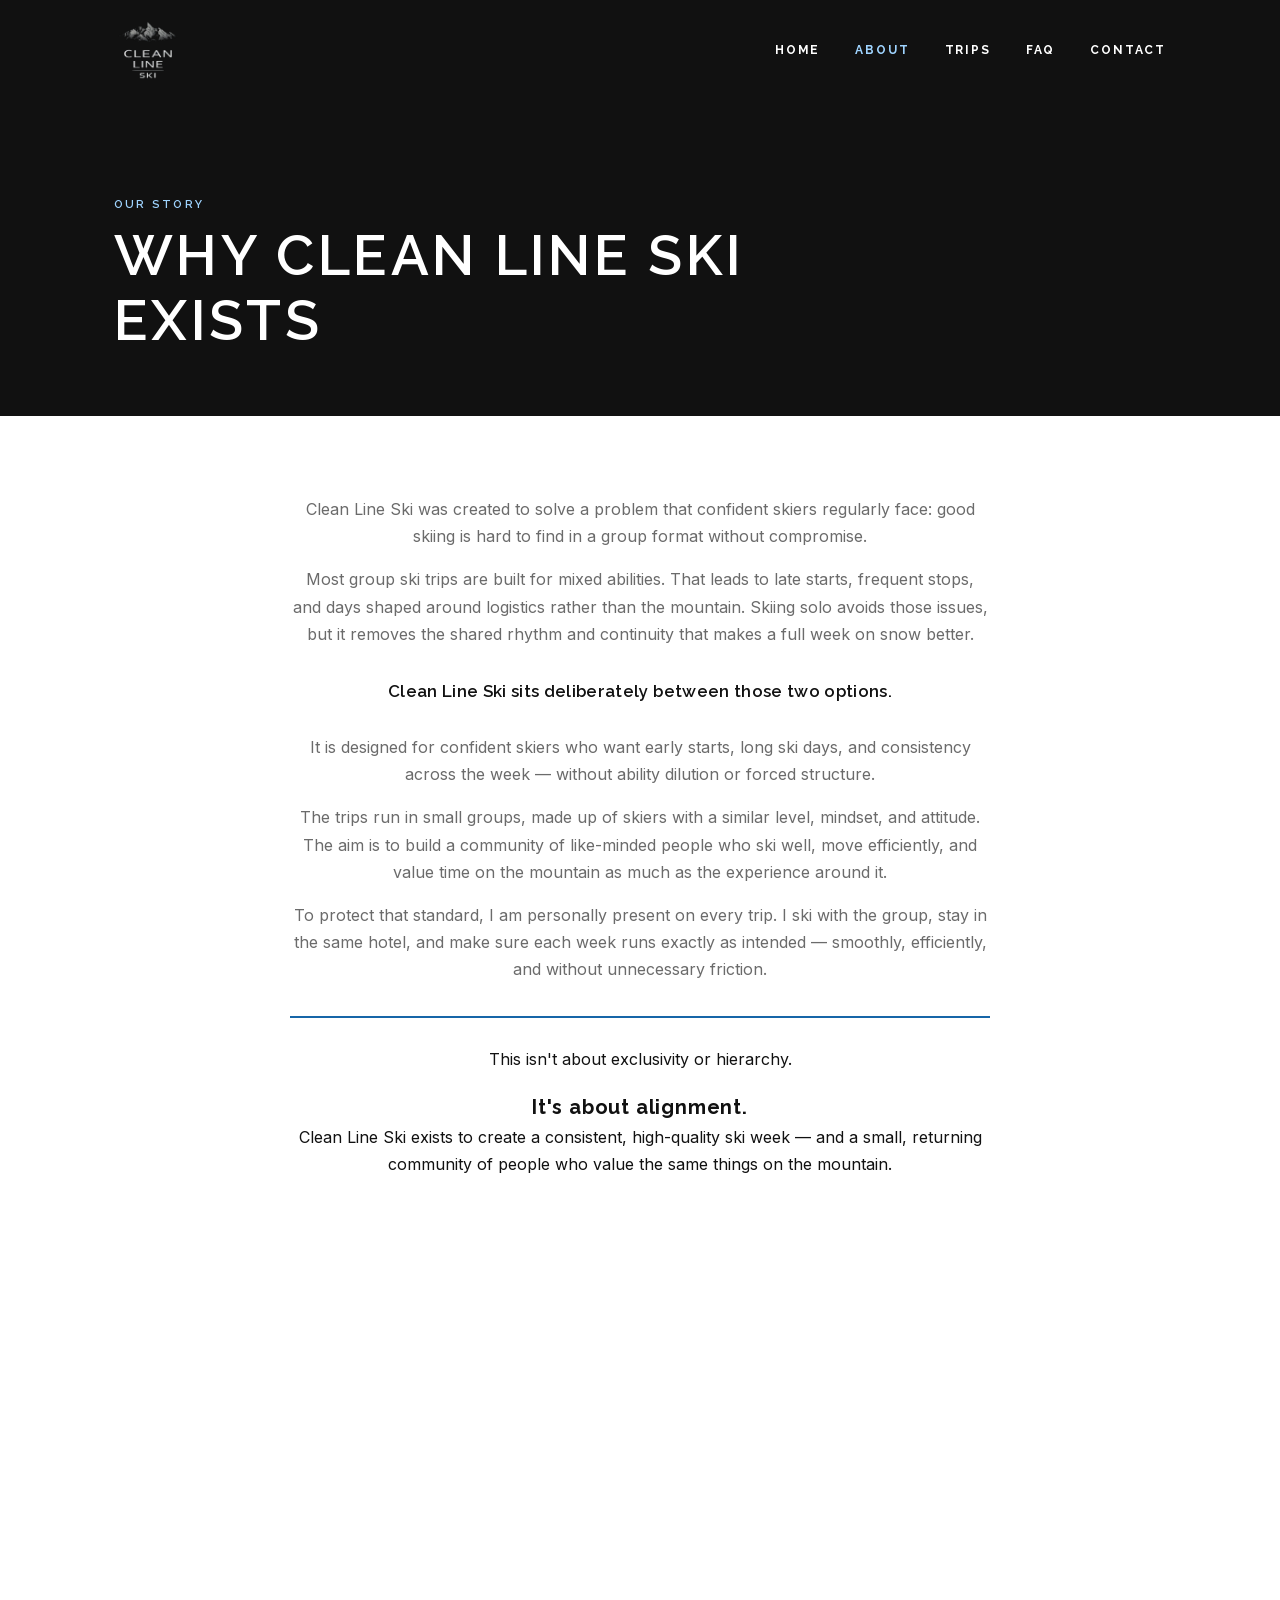
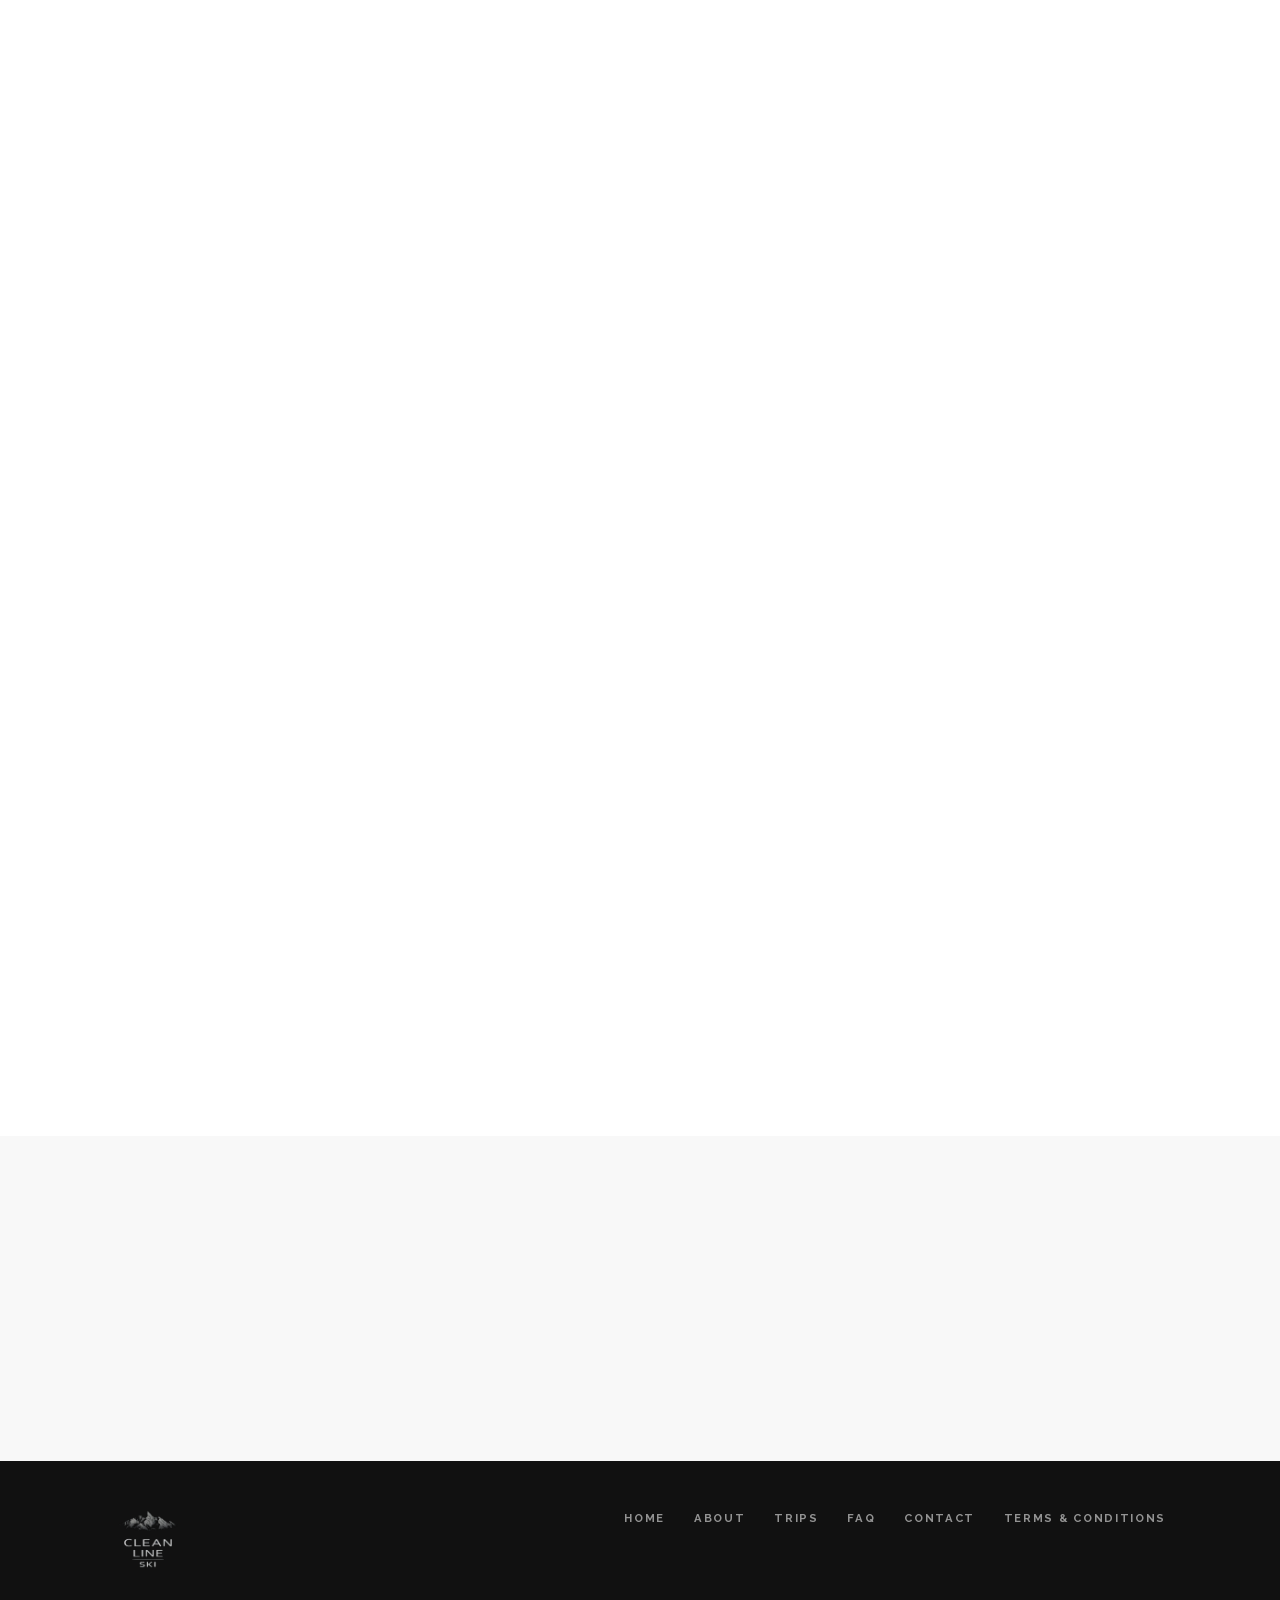
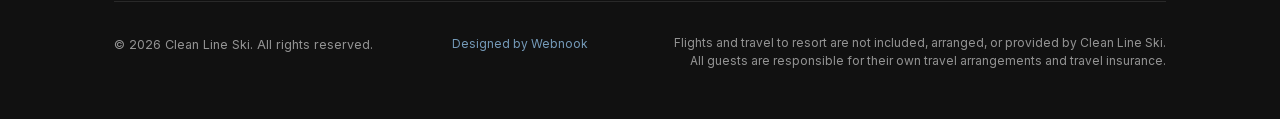
==== commit cd875f64: "backlinks!" ====
--- a/about/index.html
+++ b/about/index.html
@@ -180,6 +180,7 @@
       </div>
       <div class="footer-bottom">
         <p class="footer-copyright">&copy; 2026 Clean Line Ski. All rights reserved.</p>
+        <p class="footer-credit">Designed by <a href="https://webnook.co.uk" target="_blank" rel="noopener">Webnook</a></p>
         <p class="footer-compliance">Flights and travel to resort are not included, arranged, or provided by Clean Line Ski. All guests are responsible for their own travel arrangements and travel insurance.</p>
       </div>
     </div>
--- a/css/style.css
+++ b/css/style.css
@@ -322,6 +322,7 @@
   grid-template-columns: repeat(3, 1fr);
   gap: 1.5rem;
   margin-top: 2.5rem;
+  margin-bottom: 2.5rem;
 }
 
 .trip-card {
@@ -630,7 +631,7 @@
 
 .contact-info h2 { margin-bottom: 1rem; }
 .contact-info p { color: var(--mid); }
-.contact-info .contact-email { display: block; margin-top: 1.5rem; font-family: 'Raleway', sans-serif; font-weight: 700; font-size: 1rem; color: var(--blue); letter-spacing: 0.05em; }
+.contact-info .contact-email { display: block; margin-top: 1.5rem; margin-bottom: 2rem; font-family: 'Raleway', sans-serif; font-weight: 700; font-size: 1rem; color: var(--blue); letter-spacing: 0.05em; }
 .contact-info .contact-email:hover { color: var(--blue-dark); text-decoration: underline; }
 
 .form-group { margin-bottom: 1.2rem; }
@@ -749,6 +750,9 @@
   gap: 1rem;
 }
 .footer-copyright { font-size: 0.78rem; }
+.footer-credit { font-size: 0.75rem; color: var(--blue-light); opacity: 0.7; }
+.footer-credit a { color: inherit; text-decoration: none; }
+.footer-credit a:hover { opacity: 1; text-decoration: underline; }
 .footer-compliance { font-size: 0.75rem; max-width: 500px; text-align: right; line-height: 1.5; }
 
 /* ============================================================
@@ -785,6 +789,7 @@
 @media (max-width: 768px) {
   .nav-links { display: none; }
   .nav-toggle { display: flex; }
+  .hero__tagline { white-space: normal; }
 
   .section { padding-block: 3.5rem; }
 
